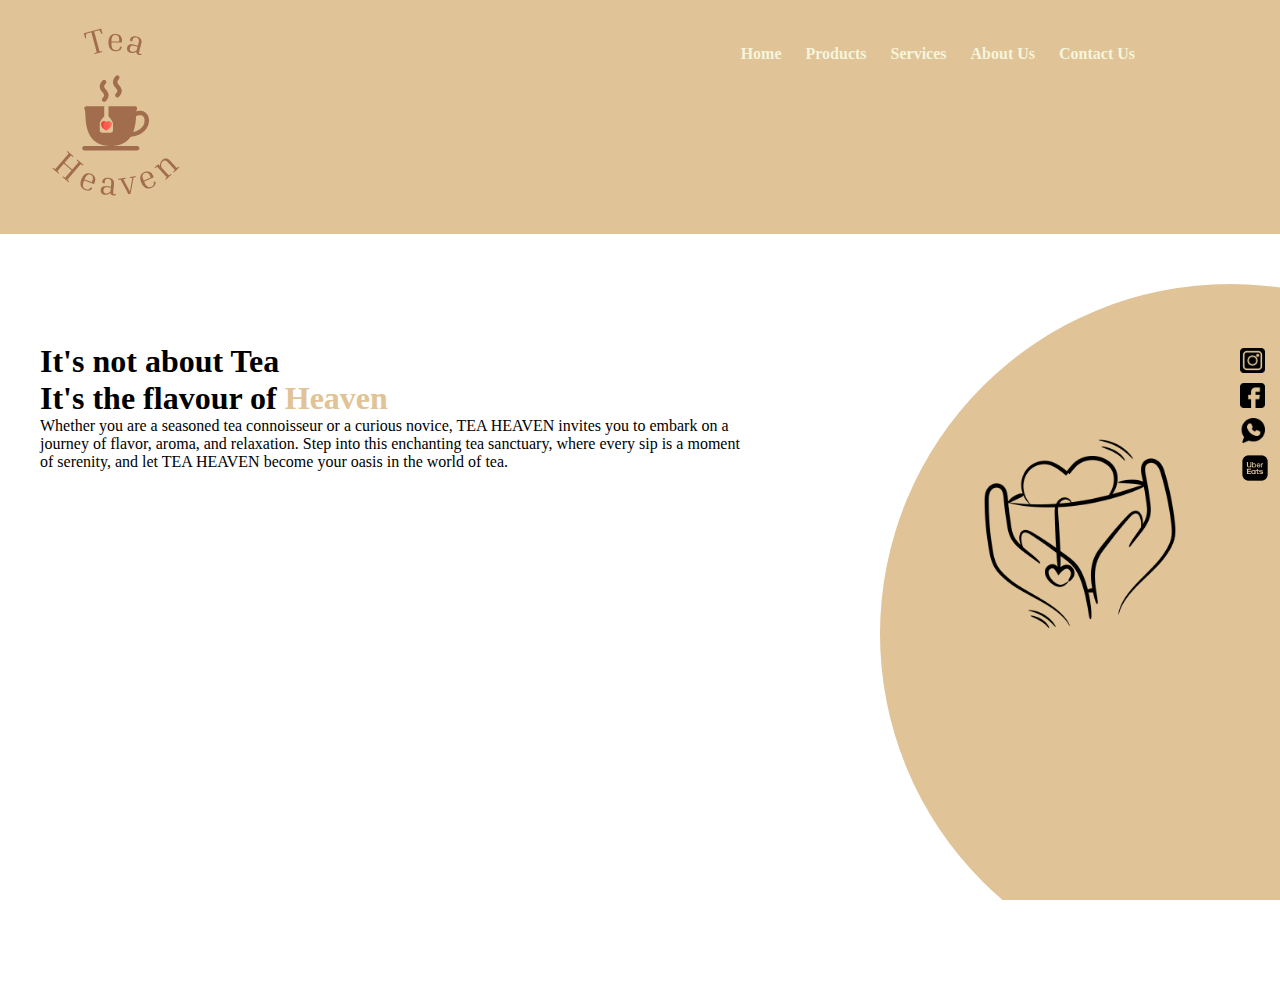
==== index.html @ d062aa5e "Insert committed" ====
<!DOCTYPE html>
<html lang="en">

<head>
    <title>Tea Heaven</title>
    <meta name="viewport" content="width=device-width, inicial-scale=1.0, maximum-scale=1.0">
    <link rel="icon" href="coffeetime.png">
    <link rel="stylesheet" href="styles.css">

</head>

<body>
<header>


    <div class="center">
    <div class="logo"><img src="teaheaven.png" alt="coffee logo"></div>
    <div class="navigation">
        <a href="index.html">Home</a>
        <a href="products.html">Products</a>
        <a href="services.html">Services</a>
        <a href="aboutus.html">About Us</a>  
        <a href="contactus.html">Contact Us</a></a>
       
    </div>
    </div>

</header>
<section class="sobre">
<div class="extras">
    <img class=tea src="coffeelove.png" width="200px">   
    <div class="social-media">
        <a ref="instagram.html"><img src="instagram.png" width="25px">  </a>
        <a ref=""><img src="facebook.png" width="25px">   </a>
        <a ref=""><img src="whats.png" width="25px">   </a>
        <a ref=""><img src="ubereats.png" width="30px">   </a>

        <div class="Welcome">
            <div class="texto-sobre">
                <h1> It's not about Tea<br/> It's the flavour of <span style="color: #e0c396"> Heaven</span></h1>
                <p> Whether you are a seasoned tea connoisseur or a curious novice, TEA HEAVEN invites you to embark on a journey of flavor, aroma, and relaxation. Step into this enchanting tea sanctuary, where every sip is a moment of serenity, and let TEA HEAVEN become your oasis in the world of tea.</p>
            </div>
        </div>
    </div>

</div>

</section>
<main></main>
<footer></footer>

</body>
</html>
---- styles.css ----
*{
    margin:0;
    padding:0;
    box-sizing : border-box;
}

html, body{
height: 100%;
overflow-y: hidden;
overflow-x: hidden;

}
    .center{
        display:flex;
        flex-wrap: wrap;
        max-width: 1280px;
        margin: 0 auto;
        padding: 0 2%;
        
    }


.body{ 
    background-color:darksalmon;
}
.logo{
    max-width: 140px;
  
}

.center{
    background-color:#e0c396;
    padding: 15px;
   
}
.navigation {
    padding-top: 30px;
    width: 80%;
    text-align:right;
}
    .navigation a{
    color:beige;
    font-family: Georgia, 'Times New Roman', Times, serif;
    text-decoration: none;
    font-size: medium;
    font-weight: bold;
    margin-right: 20px;
    
    }

    section.sobre{
        height: 700px;
        position: relative;
    }

    .extras{
        position: absolute;
        bottom:-50px;
        right:-300px;
        width: 700px;
        height: 700px;
        border-radius: 50%;
        background-color: #e0c396;
    }
    .tea{
        position:relative;
        bottom:-150px;
        right:-100px;
    }

    .social-media{
        position: relative;
        right:-360px;
        top:-150px;
    }
    .social-media img{

        display: block;
        margin: 10px 0;
    }
    .texto-sobre{
        position: relative;
       left:-1200px;
        top:-150px;
        
    }
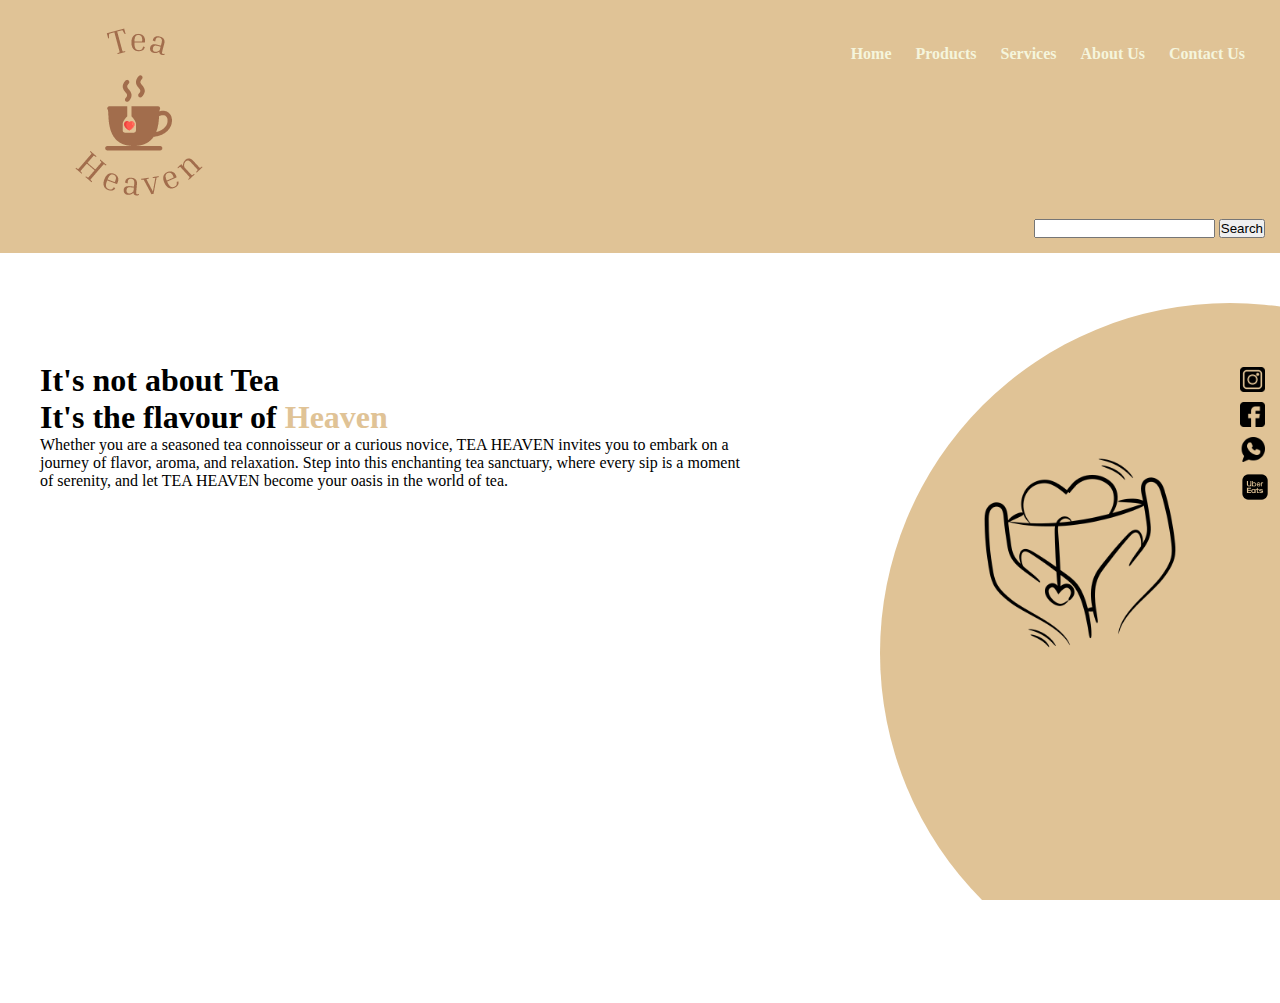
==== commit 5800c8ff: "search bar" ====
--- a/index.html
+++ b/index.html
@@ -14,26 +14,29 @@
 
 
     <div class="center">
-    <div class="logo"><img src="teaheaven.png" alt="coffee logo"></div>
+    <div class="logo"><a href="index.html"><img src="teaheaven.png" alt="coffee logo"></div></a>
     <div class="navigation">
         <a href="index.html">Home</a>
         <a href="products.html">Products</a>
         <a href="services.html">Services</a>
         <a href="aboutus.html">About Us</a>  
         <a href="contactus.html">Contact Us</a></a>
-       
     </div>
-    </div>
-
+   
+            <form id="search-form">
+            <input type="text" name="search-keywords" id="search">
+            <button type="submit">Search</button>
+        </form>
+        
 </header>
 <section class="sobre">
 <div class="extras">
     <img class=tea src="coffeelove.png" width="200px">   
     <div class="social-media">
-        <a ref="instagram.html"><img src="instagram.png" width="25px">  </a>
-        <a ref=""><img src="facebook.png" width="25px">   </a>
-        <a ref=""><img src="whats.png" width="25px">   </a>
-        <a ref=""><img src="ubereats.png" width="30px">   </a>
+        <a href="instagram.html"><img src="instagram.png" width="25px">  </a>
+        <a href=""><img src="facebook.png" width="25px">   </a>
+        <a href=""><img src="whats.png" width="25px">   </a>
+        <a href=""><img src="ubereats.png" width="30px">   </a>
 
         <div class="Welcome">
             <div class="texto-sobre">
--- a/styles.css
+++ b/styles.css
@@ -14,7 +14,7 @@
     .center{
         display:flex;
         flex-wrap: wrap;
-        max-width: 1280px;
+        max-width: 100%;
         margin: 0 auto;
         padding: 0 2%;
         
@@ -32,11 +32,11 @@
 .center{
     background-color:#e0c396;
     padding: 15px;
-   
-}
+    justify-content:flex-end;}
+
 .navigation {
     padding-top: 30px;
-    width: 80%;
+    width: 87%;
     text-align:right;
 }
     .navigation a{
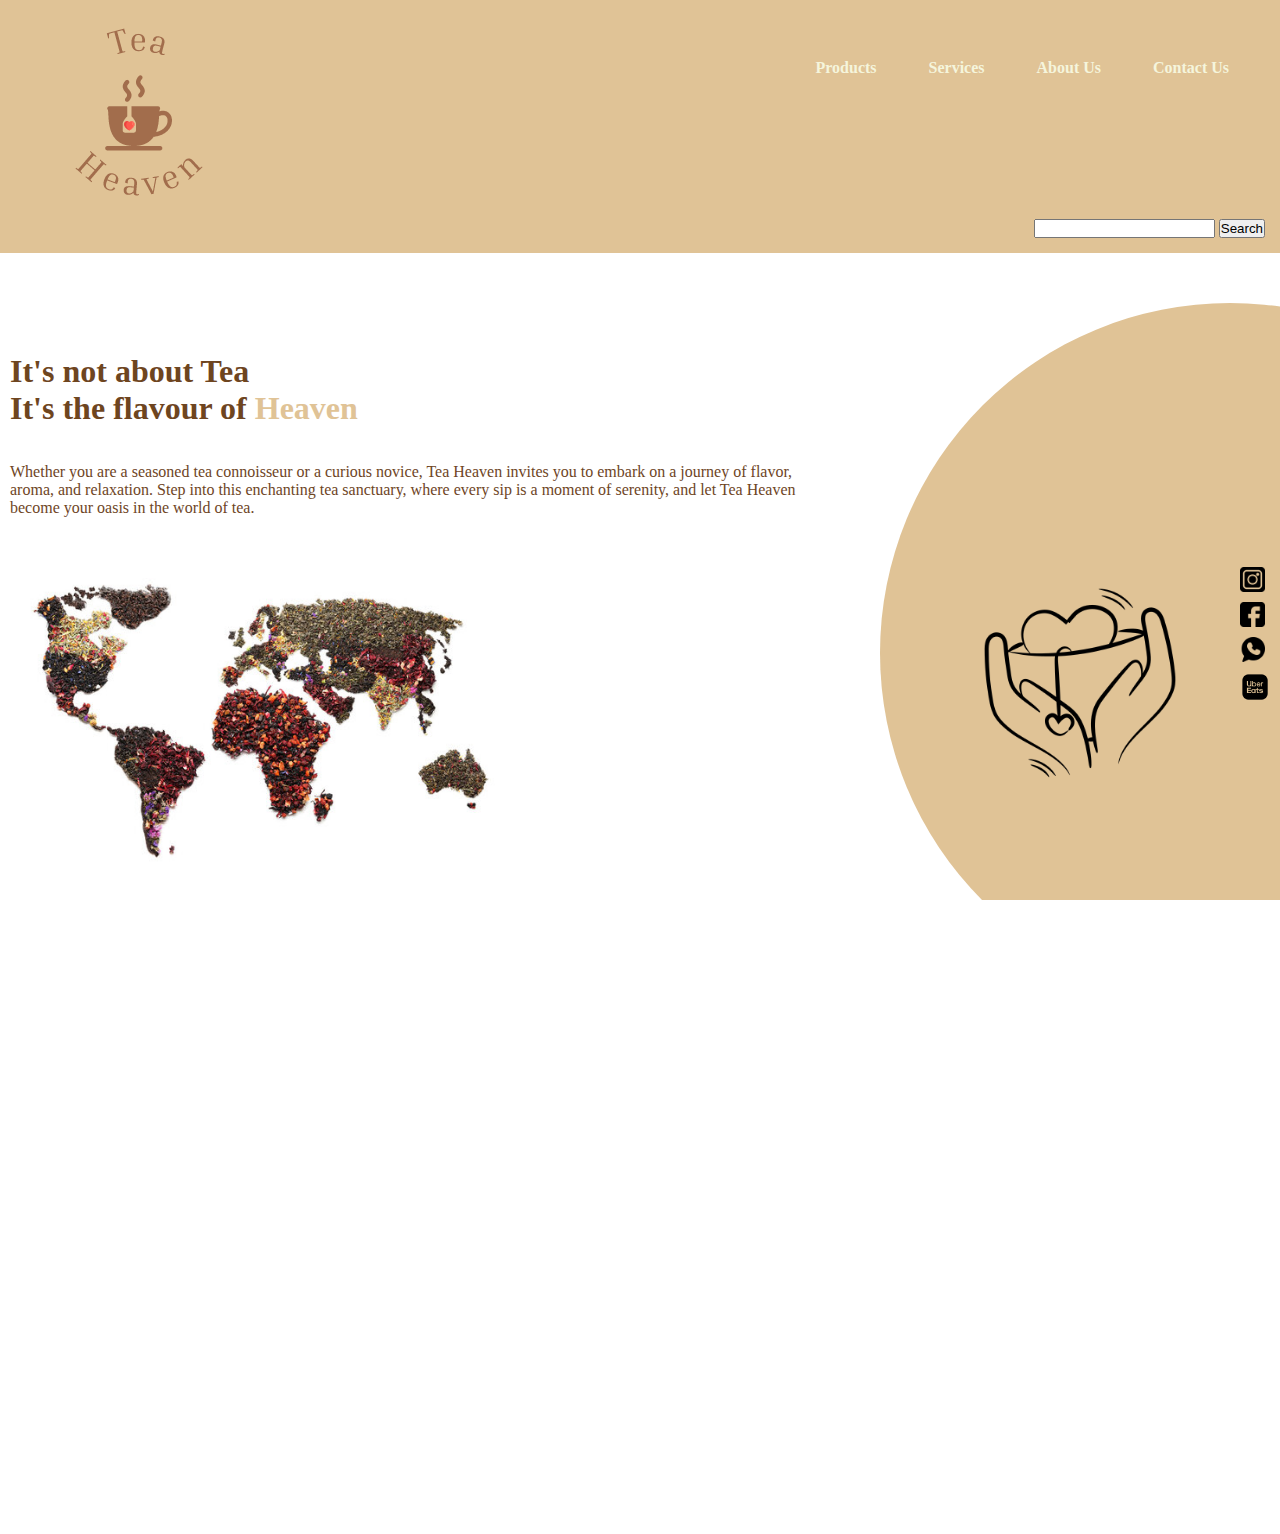
==== commit 30343900: "subnav and footer" ====
--- a/index.html
+++ b/index.html
@@ -16,11 +16,44 @@
     <div class="center">
     <div class="logo"><a href="index.html"><img src="teaheaven.png" alt="coffee logo"></div></a>
     <div class="navigation">
-        <a href="index.html">Home</a>
-        <a href="products.html">Products</a>
-        <a href="services.html">Services</a>
-        <a href="aboutus.html">About Us</a>  
-        <a href="contactus.html">Contact Us</a></a>
+        
+        <div class="subnav">
+            
+            <button class="subnavbtn">Contact Us <i class="fa fa-caret-down"></i></button>
+            <div class="subnav-content">
+              <a href="findourstore.html">Find Our Store</a>
+              <a href="contactus.html">Contact Us</a>
+              
+            </div>
+          </div>
+          <div class="subnav">
+            <button class="subnavbtn">About Us <i class="fa fa-caret-down"></i></button>
+            <div class="subnav-content">
+              <a href="aboutus.html">History</a>
+              <a href="mission.html">Mission</a>
+              <a href="career.html">Career</a>
+              
+            </div>
+          </div>
+          <div class="subnav">
+            <button class="subnavbtn">Services <i class="fa fa-caret-down"></i></button>
+            <div class="subnav-content">
+              <a href="events.html">Events</a>
+              
+            </div>
+          </div>
+        <div class="subnav">
+            <button class="subnavbtn">Products <i class="fa fa-caret-down"></i></button>
+            <div class="subnav-content">
+              <a href="tea.html">Tea</a>
+              <a href="teawares.html">Teawares</a>
+              <a href="organiccoffee.html">Organic Coffee</a>
+              <a href="cookies.html">Cookies</a>
+              
+            </div>
+          </div>
+          
+      
     </div>
    
             <form id="search-form">
@@ -37,20 +70,37 @@
         <a href=""><img src="facebook.png" width="25px">   </a>
         <a href=""><img src="whats.png" width="25px">   </a>
         <a href=""><img src="ubereats.png" width="30px">   </a>
-
+    </section>
         <div class="Welcome">
             <div class="texto-sobre">
                 <h1> It's not about Tea<br/> It's the flavour of <span style="color: #e0c396"> Heaven</span></h1>
-                <p> Whether you are a seasoned tea connoisseur or a curious novice, TEA HEAVEN invites you to embark on a journey of flavor, aroma, and relaxation. Step into this enchanting tea sanctuary, where every sip is a moment of serenity, and let TEA HEAVEN become your oasis in the world of tea.</p>
+                <p> <br/>
+                <br/>Whether you are a seasoned tea connoisseur or a curious novice, Tea Heaven invites you to embark on a journey of flavor, aroma, and relaxation. Step into this enchanting tea sanctuary, where every sip is a moment of serenity, and let Tea Heaven become your oasis in the world of tea.</p>
+           <br/>
+           <br/>
+           <br/>
+                <img class=worldtea src="teaworld.jpg" width="500px">
             </div>
         </div>
     </div>
 
 </div>
 
-</section>
+
 <main></main>
-<footer></footer>
+<footer>
+<div class="footer">
+    <div class="footernav">
+<a href="costumersupport.html">Costumer Support</a>
+<a href="FAQ.html">FAQ</a>
+<a href="termsandconditions.html">Terms and Conditions</a>
+<a href="careers.html">Careers</a>
+    </div>
+
+
+</div>
+
+</footer>
 
 </body>
 </html>--- a/styles.css
+++ b/styles.css
@@ -7,7 +7,7 @@
 
 html, body{
 height: 100%;
-overflow-y: hidden;
+
 overflow-x: hidden;
 
 }
@@ -38,6 +38,9 @@
     padding-top: 30px;
     width: 87%;
     text-align:right;
+
+
+    
 }
     .navigation a{
     color:beige;
@@ -48,6 +51,61 @@
     margin-right: 20px;
     
     }
+
+    
+/* The subnavigation menu */
+.subnav {
+    float: right;
+    overflow: hidden;
+  }
+  
+  /* Subnav button */
+  .subnav .subnavbtn {
+    font-size: 16px;
+    border: none;
+    outline: none;
+    padding: 14px 16px;
+    background-color: inherit;
+    font-family: inherit;
+    margin: 0;
+    color:beige;
+    font-family: Georgia, 'Times New Roman', Times, serif;
+    text-decoration: none;
+    font-weight: bold;
+    margin-right: 20px;
+  }
+  
+  /* Add a  background color to navigation links on hover */
+  .navbar a:hover, .subnav:hover .subnavbtn {
+    background-color:rgb(197, 129, 84);
+  }
+  
+  /* Style the subnav content - positioned absolute */
+  .subnav-content {
+    display: none;
+    position: right;
+   
+    width: 100%;
+    z-index: 1;
+  }
+  
+  /* Style the subnav links */
+  .subnav-content a {
+    float: justify;
+    color:beige;
+    text-decoration: none;
+  }
+  
+  /* Add a grey background color on hover */
+  .subnav-content a:hover {
+    background-color: rgb(197, 129, 84);
+    color: beige;
+  }
+  
+  /* When you move the mouse over the subnav container, open the subnav content */
+  .subnav:hover .subnav-content {
+    display: block;
+  }
 
     section.sobre{
         height: 700px;
@@ -65,14 +123,14 @@
     }
     .tea{
         position:relative;
-        bottom:-150px;
+        bottom:-280px;
         right:-100px;
     }
 
     .social-media{
         position: relative;
         right:-360px;
-        top:-150px;
+        top:50px;
     }
     .social-media img{
 
@@ -81,8 +139,40 @@
     }
     .texto-sobre{
         position: relative;
-       left:-1200px;
-        top:-150px;
-        
+       left:10px;
+        top: -600px;
+        font-family:Georgia, 'Times New Roman', Times, serif;
+        color:rgb(110, 69, 31);
+        width: 800px;
     }
     
+.aboutus{
+    position: relative;
+    left:10px;
+     top: -600px;
+     color:rgb(110, 69, 31);
+    font-family:Georgia, 'Times New Roman', Times, serif;
+    text-decoration: none;
+    font-size: medium;
+    width: 800px;
+}
+
+.footer{
+    
+        display:flex;
+        flex-wrap: wrap;
+        max-width: 100%;
+        margin: 0 auto;
+        padding: 0 2%;
+        background-color:#e0c396;
+        padding: 15px;
+        justify-content:space-between;
+}
+        .footernav{
+        color:beige;
+    font-family: Georgia, 'Times New Roman', Times, serif;
+    text-decoration: none;
+    font-size: medium;
+    font-weight: bold;
+    margin-right: 20px;
+    }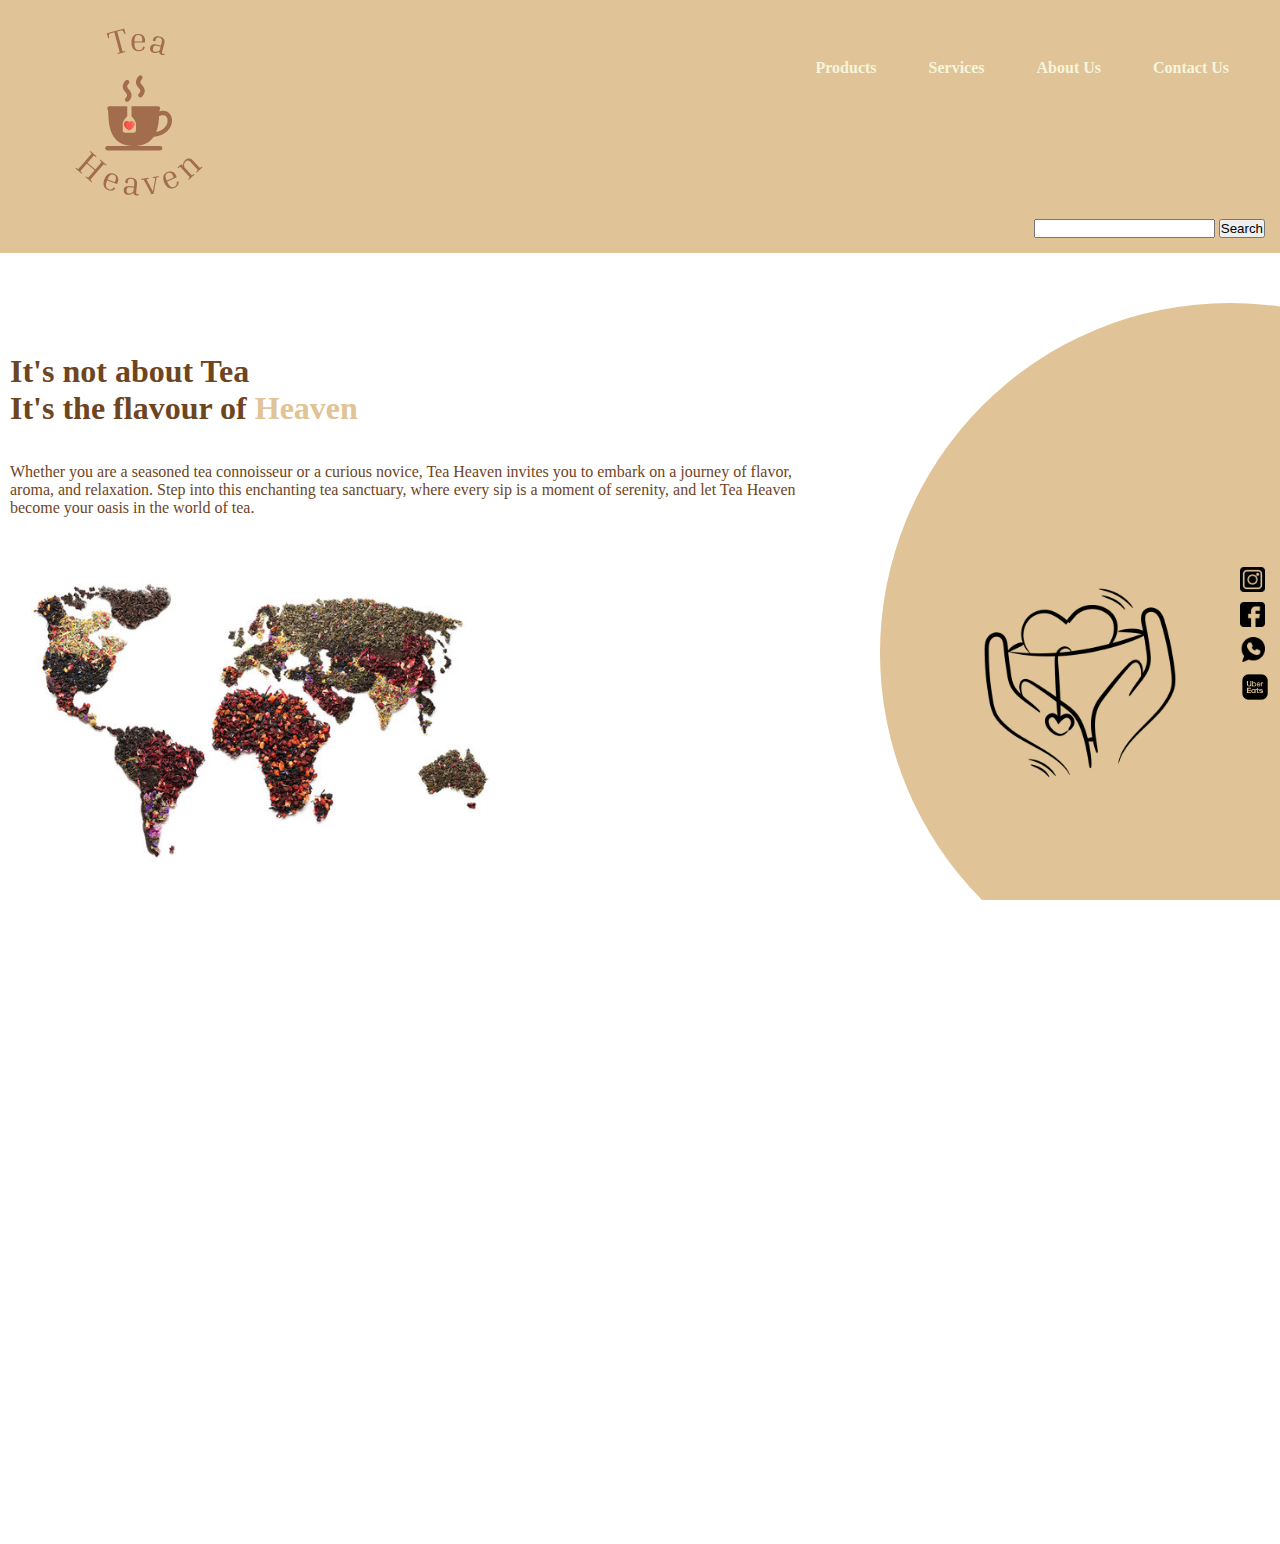
==== commit 2e8dbd45: "footer" ====
--- a/index.html
+++ b/index.html
@@ -87,10 +87,13 @@
 </div>
 
 
-<main></main>
+<main>
+
+  
+</main>
 <footer>
 <div class="footer">
-    <div class="footernav">
+  <div class="footernav">
 <a href="costumersupport.html">Costumer Support</a>
 <a href="FAQ.html">FAQ</a>
 <a href="termsandconditions.html">Terms and Conditions</a>
--- a/styles.css
+++ b/styles.css
@@ -159,20 +159,22 @@
 
 .footer{
     
-        display:flex;
-        flex-wrap: wrap;
-        max-width: 100%;
-        margin: 0 auto;
+    display:flex;
+    flex-wrap: wrap;
+    max-width: 100%;
+    margin: 0 auto;
         padding: 0 2%;
-        background-color:#e0c396;
-        padding: 15px;
-        justify-content:space-between;
+    background-color:#e0c396;
+    padding: 20px; 
+ 
 }
-        .footernav{
-        color:beige;
+.footernav a{
+    color:beige;
     font-family: Georgia, 'Times New Roman', Times, serif;
     text-decoration: none;
     font-size: medium;
     font-weight: bold;
     margin-right: 20px;
+               
+
     }